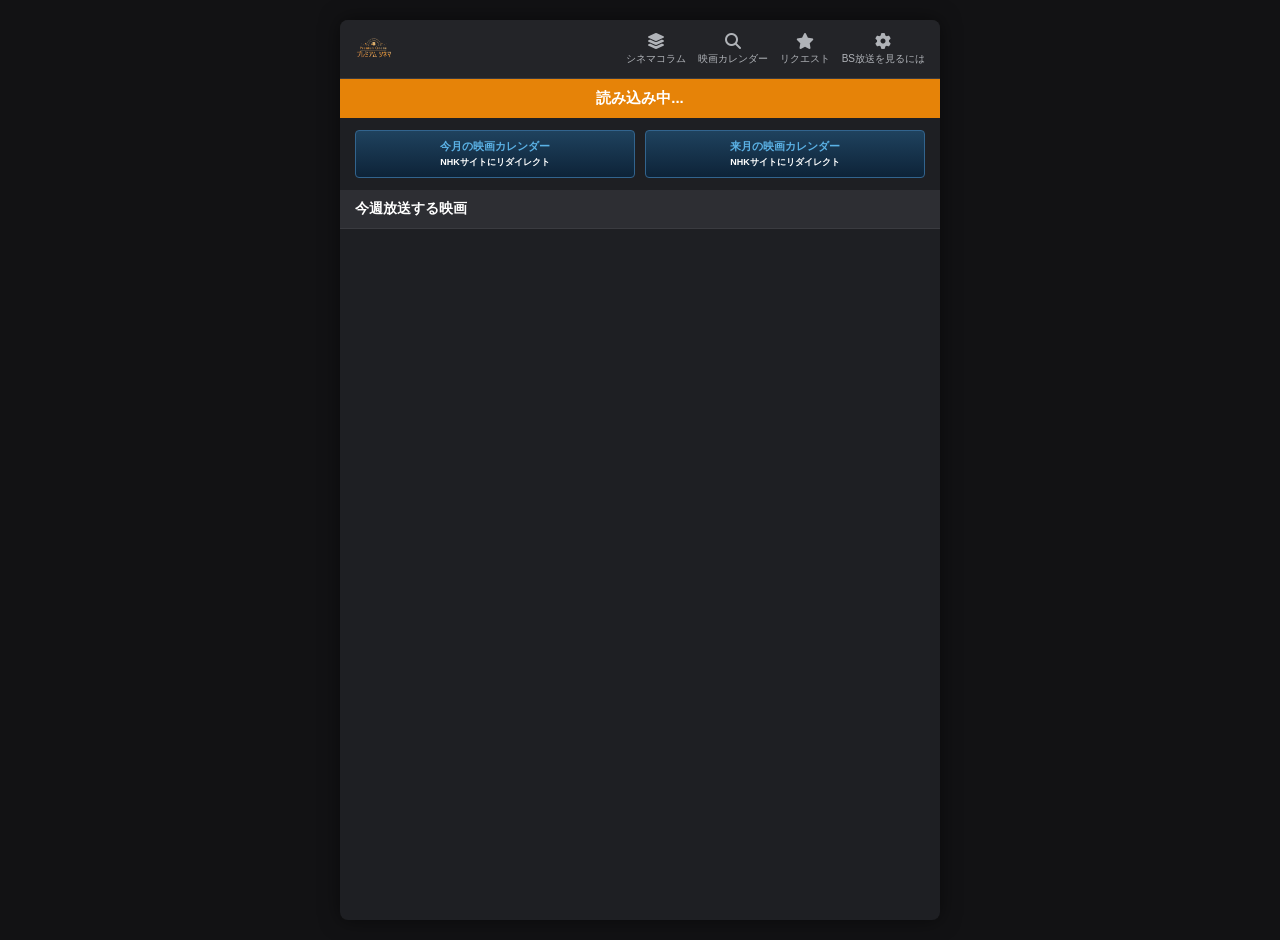
==== index.html @ e8b0ebfc "Update index.html" ====
<!DOCTYPE html>
<html lang="ja">
<head>
    <meta charset="UTF-8">
    <meta name="viewport" content="width=device-width, initial-scale=1.0">
    <title>NHK プレミアムシネマ</title>
    <!-- FontAwesome Icon Library -->
    <link rel="stylesheet" href="https://cdnjs.cloudflare.com/ajax/libs/font-awesome/6.4.0/css/all.min.css">
    <style>
        /* --- カラーパレット & 基本設定（画像の色味を再現） --- */
        :root {
            --bg-dark: #1e1f23;
            --bg-card: #28292d;
            --bg-header: #232428;
            --accent-orange: #e68308;
            --accent-orange-hover: #ff981a;
            --text-main: #ffffff;
            --text-sub: #b0b3b8;
            --border-color: #3a3b40;
        }

        * {
            box-sizing: border-box;
            margin: 0;
            padding: 0;
            font-family: -apple-system, BlinkMacSystemFont, "Segoe UI", Roboto, "Helvetica Neue", Arial, sans-serif;
        }

        body {
            background-color: var(--bg-dark);
            color: var(--text-main);
            display: flex;
            justify-content: center;
            min-height: 100vh;
        }

        /* アプリ風コンテナ（レスポンシブ） */
        .app-container {
            width: 100%;
            max-width: 600px; /* タブレット・PCでは中央寄せカード風表示 */
            background-color: var(--bg-dark);
            min-height: 100vh;
            display: flex;
            flex-direction: column;
            box-shadow: 0 0 20px rgba(0,0,0,0.5);
            position: relative;
        }

        /* --- ヘッダー --- */
        header {
            background-color: var(--bg-header);
            padding: 10px 15px;
            display: flex;
            justify-content: space-between;
            align-items: center;
            border-bottom: 1px solid var(--border-color);
            position: sticky;
            top: 0;
            z-index: 100;
        }

        .header-logo img {
            height: 38px;
            width: auto;
            object-fit: contain;
            display: block;
        }

        .header-nav {
            display: flex;
            gap: 12px;
        }

        .nav-item {
            display: flex;
            flex-direction: column;
            align-items: center;
            color: var(--text-sub);
            text-decoration: none;
            font-size: 10px;
            transition: color 0.2s;
        }

        .nav-item i {
            font-size: 16px;
            margin-bottom: 3px;
        }

        .nav-item:hover {
            color: var(--accent-orange);
        }

        /* --- スライダー（おすすめ映画） --- */
        .slider-section {
            position: relative;
            width: 100%;
            background-color: #000;
            overflow: hidden;
        }

        .slider-container {
            display: flex;
            transition: transform 0.5s ease-in-out;
            width: 100%;
        }

        .slide-item {
            min-width: 100%;
            position: relative;
            cursor: pointer;
        }

        .slide-item img {
            width: 100%;
            height: 220px;
            object-fit: cover;
            display: block;
        }

        .slider-dots {
            position: absolute;
            bottom: 45px;
            right: 15px;
            display: flex;
            gap: 5px;
            z-index: 10;
        }

        .dot {
            width: 8px;
            height: 8px;
            background-color: rgba(255, 255, 255, 0.5);
            border-radius: 2px;
        }

        .dot.active {
            background-color: var(--accent-orange);
        }

        /* スライダー下のオレンジラベル */
        .slider-caption {
            background-color: var(--accent-orange);
            color: #fff;
            padding: 10px 15px;
            text-align: center;
            font-weight: bold;
            font-size: 15px;
            position: relative;
        }

        .slider-caption::before {
            content: '';
            position: absolute;
            top: -6px;
            left: 50%;
            transform: translateX(-50%);
            border-left: 7px solid transparent;
            border-right: 7px solid transparent;
            border-bottom: 7px solid var(--accent-orange);
        }

        /* --- バナーエリア --- */
        .banner-group {
            display: flex;
            gap: 10px;
            padding: 12px 15px;
            background-color: var(--bg-dark);
        }

        .banner-btn {
            flex: 1;
            background: linear-gradient(180deg, #1f425e 0%, #0d2338 100%);
            border: 1px solid #32648e;
            border-radius: 4px;
            padding: 8px 5px;
            color: #5bb2e6;
            font-size: 11px;
            font-weight: bold;
            text-align: center;
            text-decoration: none;
            display: flex;
            align-items: center;
            justify-content: center;
            gap: 5px;
        }

        .banner-btn span {
            color: #fff;
            font-size: 9px;
            display: block;
            margin-top: 2px;
        }

        /* --- リストセクション（今週放送する映画） --- */
        .section-header {
            background-color: #2d2e33;
            padding: 10px 15px;
            font-size: 14px;
            font-weight: bold;
            color: var(--text-main);
            border-bottom: 1px solid var(--border-color);
        }

        .program-list {
            display: flex;
            flex-direction: column;
        }

        .program-card {
            display: flex;
            align-items: center;
            padding: 12px 15px;
            background-color: var(--bg-card);
            border-bottom: 1px solid var(--border-color);
            cursor: pointer;
            transition: background-color 0.2s;
        }

        .program-card:hover {
            background-color: #323338;
        }

        .program-thumb {
            width: 100px;
            height: 60px;
            object-fit: cover;
            border-radius: 3px;
            margin-right: 12px;
            flex-shrink: 0;
            background-color: #000;
        }

        .program-info {
            flex: 1;
            overflow: hidden;
        }

        .program-title {
            font-size: 15px;
            font-weight: bold;
            color: #fff;
            margin-bottom: 4px;
            white-space: nowrap;
            overflow: hidden;
            text-overflow: ellipsis;
        }

        .program-desc {
            font-size: 12px;
            color: var(--text-sub);
            margin-bottom: 4px;
            white-space: nowrap;
            overflow: hidden;
            text-overflow: ellipsis;
        }

        .program-date {
            font-size: 11px;
            color: var(--text-sub);
        }

        .arrow-icon {
            color: var(--text-sub);
            font-size: 14px;
            margin-left: 10px;
        }

        /* --- 詳細表示モーダル --- */
        .modal-overlay {
            position: fixed;
            top: 0;
            left: 0;
            width: 100%;
            height: 100%;
            background-color: rgba(0,0,0,0.8);
            display: none;
            justify-content: center;
            align-items: center;
            z-index: 1000;
            padding: 20px;
        }

        .modal-content {
            background-color: var(--bg-card);
            width: 100%;
            max-width: 500px;
            border-radius: 8px;
            overflow: hidden;
            border: 1px solid var(--border-color);
            position: relative;
        }

        .modal-header img {
            width: 100%;
            max-height: 250px;
            object-fit: cover;
        }

        .modal-body {
            padding: 20px;
        }

        .modal-title {
            font-size: 18px;
            font-weight: bold;
            color: var(--accent-orange);
            margin-bottom: 8px;
        }

        .modal-meta {
            font-size: 12px;
            color: var(--text-sub);
            margin-bottom: 12px;
        }

        .modal-desc {
            font-size: 14px;
            line-height: 1.6;
            color: #e0e0e0;
            margin-bottom: 20px;
        }

        .close-btn {
            background-color: var(--accent-orange);
            color: #fff;
            border: none;
            width: 100%;
            padding: 10px 0;
            font-weight: bold;
            border-radius: 4px;
            cursor: pointer;
        }

        /* Responsive Breakpoints (PC / Tablet) */
        @media (min-width: 601px) {
            body {
                padding: 20px 0;
                background-color: #121214;
            }
            .app-container {
                border-radius: 8px;
                overflow: hidden;
            }
        }
    </style>
</head>
<body>

<div class="app-container">
    <!-- ヘッダー -->
    <header>
        <div class="header-logo">
            <!-- 左上に右のロゴ画像を配置 -->
            <img src="IMG_1294-removebg-preview.png" alt="プレミアムシネマ">
        </div>
        <nav class="header-nav">
            <!-- 右上のナビゲーション：すべてNHKへリダイレクト -->
            <a href="https://www.nhk.jp/g/ts/K8649395M1/blog/bl/p5D796g6OV/" class="nav-item" target="_blank" rel="noopener">
                <i class="fa-solid fa-layer-group"></i>
                <span>シネマコラム</span>
            </a>
            <a href="https://www.nhk.jp/g/ts/K8649395M1/blog/bl/pLAv8dgRAB/" class="nav-item" target="_blank" rel="noopener">
                <i class="fa-solid fa-magnifying-glass"></i>
                <span>映画カレンダー</span>
            </a>
            <a href="https://www.nhk.or.jp/uts/premium_cinema/form.html" class="nav-item" target="_blank" rel="noopener">
                <i class="fa-solid fa-star"></i>
                <span>リクエスト</span>
            </a>
            <a href="https://www.nhk-cs.jp/jushinryo/stories/010/" class="nav-item" target="_blank" rel="noopener">
                <i class="fa-solid fa-gear"></i>
                <span>BS放送を見るには</span>
            </a>
        </nav>
    </header>

    <!-- メインコンテンツ -->
    <main>
        <!-- おすすめ映画自動スライダー -->
        <section class="slider-section">
            <div class="slider-container" id="sliderContainer">
                <!-- JavaScriptで動的生成 -->
            </div>
            <div class="slider-dots" id="sliderDots"></div>
            <div class="slider-caption" id="sliderCaption">読み込み中...</div>
        </section>

        <!-- パックバナー風ボタン -->
        <div class="banner-group">
            <a href="https://www.nhk.jp/g/ts/K8649395M1/blog/bl/pLAv8dgRAB/bp/pnkd9Vdxr2/" class="banner-btn" target="_blank" rel="noopener">
                <div>今月の映画カレンダー<br><span>NHKサイトにリダイレクト</span></div>
            </a>
            <a href="https://www.nhk.jp/g/ts/K8649395M1/blog/bl/pLAv8dgRAB/bp/p8BW6rErrK/" class="banner-btn" target="_blank" rel="noopener">
                <div>来月の映画カレンダー<br><span>NHKサイトにリダイレクト</span></div>
            </a>
        </div>

        <!-- 今週放送する映画リスト（番組表API連動） -->
        <section>
            <div class="section-header">今週放送する映画</div>
            <div class="program-list" id="programList">
                <!-- JavaScriptで自動更新 -->
            </div>
        </section>
    </main>
</div>

<!-- 作品詳細モーダル -->
<div class="modal-overlay" id="detailModal">
    <div class="modal-content">
        <div class="modal-header">
            <img id="modalImg" src="" alt="作品画像">
        </div>
        <div class="modal-body">
            <div class="modal-title" id="modalTitle"></div>
            <div class="modal-meta" id="modalMeta"></div>
            <div class="modal-desc" id="modalDesc"></div>
            <button class="close-btn" onclick="closeModal()">閉じる</button>
        </div>
    </div>
</div>

<script>
    /* --- おすすめ映画（スライダーデータ） --- */
    const recommendedMovies = [
        {
            title: "あまちゃん",
            subtitle: "第1回 おら、この海が好きだ！",
            date: "2013年放送",
            desc: "北三陸の豊かな自然と温かい人々の中で、アイドルを目指して成長していくヒロインの姿を描く人気連続テレビ小説。",
            img: "https://images.unsplash.com/photo-1507525428034-b723cf961d3e?w=800&q=80"
        },
        {
            title: "銀河鉄道の夜",
            subtitle: "デジタルリマスター版",
            date: "今週金曜 21:00 放送",
            desc: "宮沢賢治の名作文学を幻想的にアニメーション化した不朽の名作。少年ジョバンニとカンパネルラの銀河をめぐる旅。",
            img: "https://images.unsplash.com/photo-1518709268805-4e9042af9f23?w=800&q=80"
        },
        {
            title: "七人の侍",
            subtitle: "4Kデジタルリマスター版",
            date: "今週土曜 13:00 放送",
            desc: "黒澤明監督による世界映画史に残る金字塔。野武士の襲撃に悩む農民を守るため集まった7人の侍たちの壮絶な戦い。",
            img: "https://images.unsplash.com/photo-1533929736458-ca588d08c8be?w=800&q=80"
        }
    ];

    /* --- 今週放送する映画（APIデータフォールバック付き） --- */
    const fallbackPrograms = [
        {
            title: "あまちゃん",
            subtitle: "1回 おら、この海が好きだ！",
            date: "2013年放送",
            desc: "東北・北三陸を舞台に、潜水漁とアイドル活動に奔走するヒロインの奮闘記。",
            img: "https://images.unsplash.com/photo-1507525428034-b723cf961d3e?w=300&q=80"
        },
        {
            title: "Nスペ 病の起源 2013",
            subtitle: "プロローグ 人類進化700万年の試練",
            date: "5月18日（土）21:40",
            desc: "人類が進化の過程で抱え込んだ病気のルーツを最新科学で読み解くドキュメンタリー。",
            img: "https://images.unsplash.com/photo-1516339901601-2e1b62dc0c45?w=300&q=80"
        },
        {
            title: "ＢＳ歴史館",
            subtitle: "勝海舟 江戸城無血開城の真実",
            date: "5月20日（月）19:00",
            desc: "幕末の動乱期において、江戸の街を火の海から救った勝海舟の外交手腕と戦略に迫る。",
            img: "https://images.unsplash.com/photo-1461360370896-922624d12aa1?w=300&q=80"
        },
        {
            title: "シネマ「東京物語」",
            subtitle: "小津安二郎監督 名作映画選",
            date: "5月22日（水）13:00",
            desc: "尾道から上京した老夫婦と子供たちとの交流を通じて、家族の変容を描いた名作。",
            img: "https://images.unsplash.com/photo-1485846234645-a62644f84728?w=300&q=80"
        }
    ];

    /* --- スライダー実装 --- */
    let currentSlide = 0;
    function initSlider() {
        const container = document.getElementById('sliderContainer');
        const dotsContainer = document.getElementById('sliderDots');

        recommendedMovies.forEach((movie, index) => {
            // スライド要素生成
            const slide = document.createElement('div');
            slide.className = 'slide-item';
            slide.onclick = () => openModal(movie);
            slide.innerHTML = `<img src="${movie.img}" alt="${movie.title}">`;
            container.appendChild(slide);

            // ドット生成
            const dot = document.createElement('div');
            dot.className = `dot ${index === 0 ? 'active' : ''}`;
            dotsContainer.appendChild(dot);
        });

        updateSlider();

        // 自動スライド (4秒間隔)
        setInterval(() => {
            currentSlide = (currentSlide + 1) % recommendedMovies.length;
            updateSlider();
        }, 4000);
    }

    function updateSlider() {
        const container = document.getElementById('sliderContainer');
        const dots = document.querySelectorAll('.dot');
        const caption = document.getElementById('sliderCaption');

        container.style.transform = `translateX(-${currentSlide * 100}%)`;
        caption.innerText = recommendedMovies[currentSlide].title;

        dots.forEach((dot, idx) => {
            dot.classList.toggle('active', idx === currentSlide);
        });
    }

    /* --- 番組表API取得 & リスト描画 --- */
    async function fetchProgramTable() {
        const listContainer = document.getElementById('programList');
        
        // NHK API等のキーやCORSProxyを設定する場合の構成
        const API_KEY = "TuGXdS7cAwmFNxA0ntWELmFQr2Dok5Xn"; // NHK API Keyを入れる場合はここに設定
        const API_URL = `https://program-api.nhk.jp/v3/papiPgNowTv?service=tv&area=130&key=TuGXdS7cAwmFNxA0ntWELmFQr2Dok5Xn`;

        try {
            if (!API_KEY) throw new Error("API Key未設定のためフォールバックデータを使用します");

            const res = await fetch(https://program-api.nhk.jp/v3/papiPgNowTv?service=tv&area=130&key=TuGXdS7cAwmFNxA0ntWELmFQr2Dok5Xn);
            const data = await res.json();
            
            // APIデータを整形して描画
            renderPrograms(formatApiData(data));
        } catch (err) {
            console.log(err.message);
            // API利用不能・未設定時は自動的にフォールバックデータ（今週の映画リスト）を表示
            renderPrograms(fallbackPrograms);
        }
    }

    function renderPrograms(programs) {
        const listContainer = document.getElementById('programList');
        listContainer.innerHTML = '';

        programs.forEach(item => {
            const card = document.createElement('div');
            card.className = 'program-card';
            card.onclick = () => openModal(item);

            card.innerHTML = `
                <img class="program-thumb" src="${item.img}" alt="${item.title}">
                <div class="program-info">
                    <div class="program-title">${item.title}</div>
                    <div class="program-desc">${item.subtitle}</div>
                    <div class="program-date">${item.date}</div>
                </div>
                <i class="fa-solid fa-chevron-right arrow-icon"></i>
            `;
            listContainer.appendChild(card);
        });
    }

    /* --- モーダル（詳細表示）機能 --- */
    function openModal(item) {
        document.getElementById('modalImg').src = item.img;
        document.getElementById('modalTitle').innerText = item.title;
        document.getElementById('modalMeta').innerText = `${item.subtitle} | ${item.date}`;
        document.getElementById('modalDesc').innerText = item.desc;
        document.getElementById('detailModal').style.display = 'flex';
    }

    function closeModal() {
        document.getElementById('detailModal').style.display = 'none';
    }

    // モーダル背景クリックで閉じる
    window.onclick = function(event) {
        const modal = document.getElementById('detailModal');
        if (event.target === modal) {
            closeModal();
        }
    }

    // 初期化実行
    window.onload = function() {
        initSlider();
        fetchProgramTable();
    };
</script>
</body>
</html>
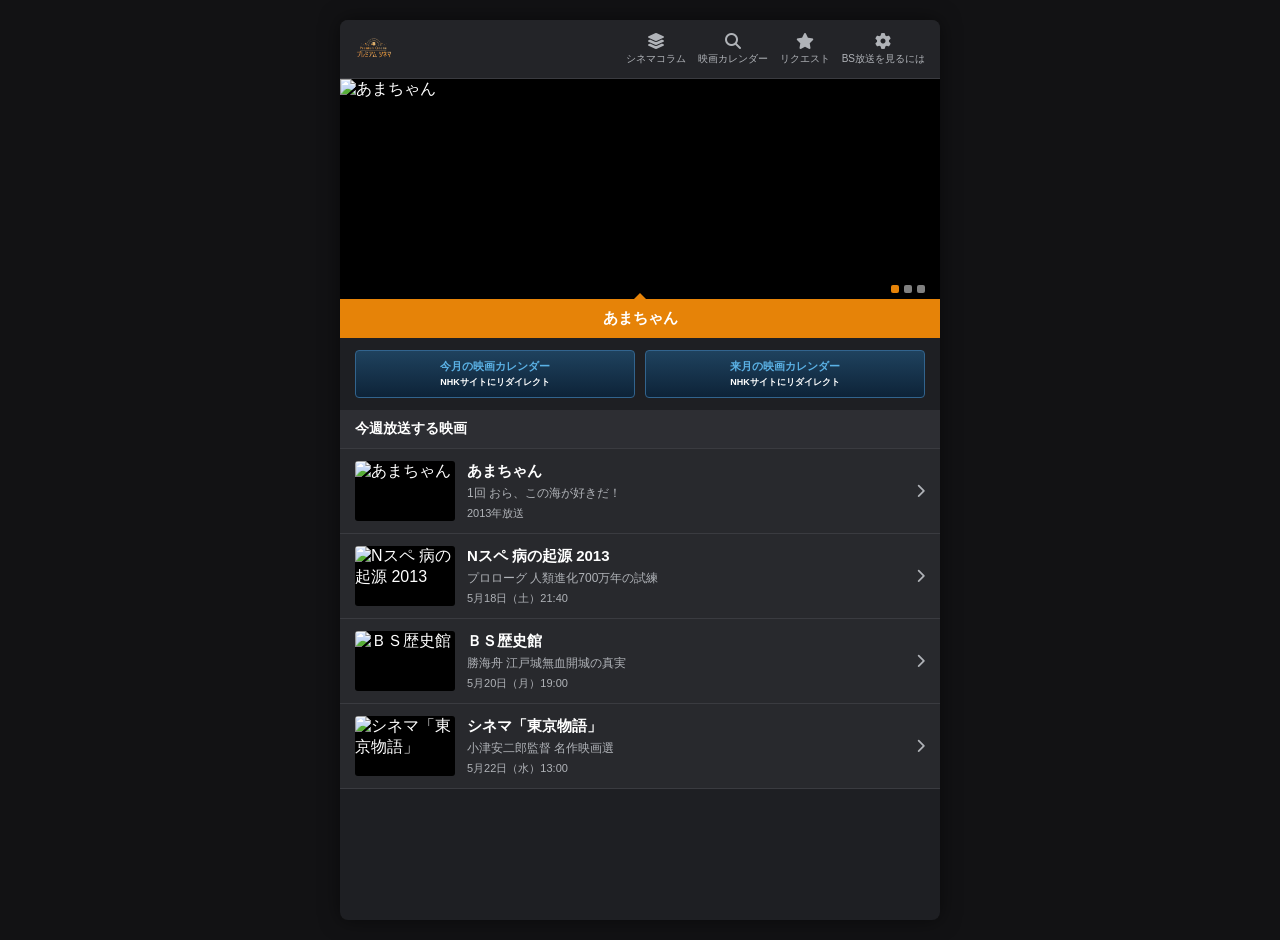
==== commit c9208903: "Update index.html" ====
--- a/index.html
+++ b/index.html
@@ -520,28 +520,19 @@
         });
     }
 
-    /* --- 番組表API取得 & リスト描画 --- */
-    async function fetchProgramTable() {
-        const listContainer = document.getElementById('programList');
+async function fetchProgramTable() {
+    try {
+        // 自動生成された program.json を読み込み（CORSエラーを完全回避）
+        const res = await fetch('./program.json');
+        const data = await res.json();
         
-        // NHK API等のキーやCORSProxyを設定する場合の構成
-        const API_KEY = "TuGXdS7cAwmFNxA0ntWELmFQr2Dok5Xn"; // NHK API Keyを入れる場合はここに設定
-        const API_URL = `https://program-api.nhk.jp/v3/papiPgNowTv?service=tv&area=130&key=TuGXdS7cAwmFNxA0ntWELmFQr2Dok5Xn`;
-
-        try {
-            if (!API_KEY) throw new Error("API Key未設定のためフォールバックデータを使用します");
-
-            const res = await fetch(https://program-api.nhk.jp/v3/papiPgNowTv?service=tv&area=130&key=TuGXdS7cAwmFNxA0ntWELmFQr2Dok5Xn);
-            const data = await res.json();
-            
-            // APIデータを整形して描画
-            renderPrograms(formatApiData(data));
-        } catch (err) {
-            console.log(err.message);
-            // API利用不能・未設定時は自動的にフォールバックデータ（今週の映画リスト）を表示
-            renderPrograms(fallbackPrograms);
-        }
-    }
+        renderPrograms(formatApiData(data));
+    } catch (err) {
+        console.log(err.message);
+        renderPrograms(fallbackPrograms);
+    }
+}
+
 
     function renderPrograms(programs) {
         const listContainer = document.getElementById('programList');
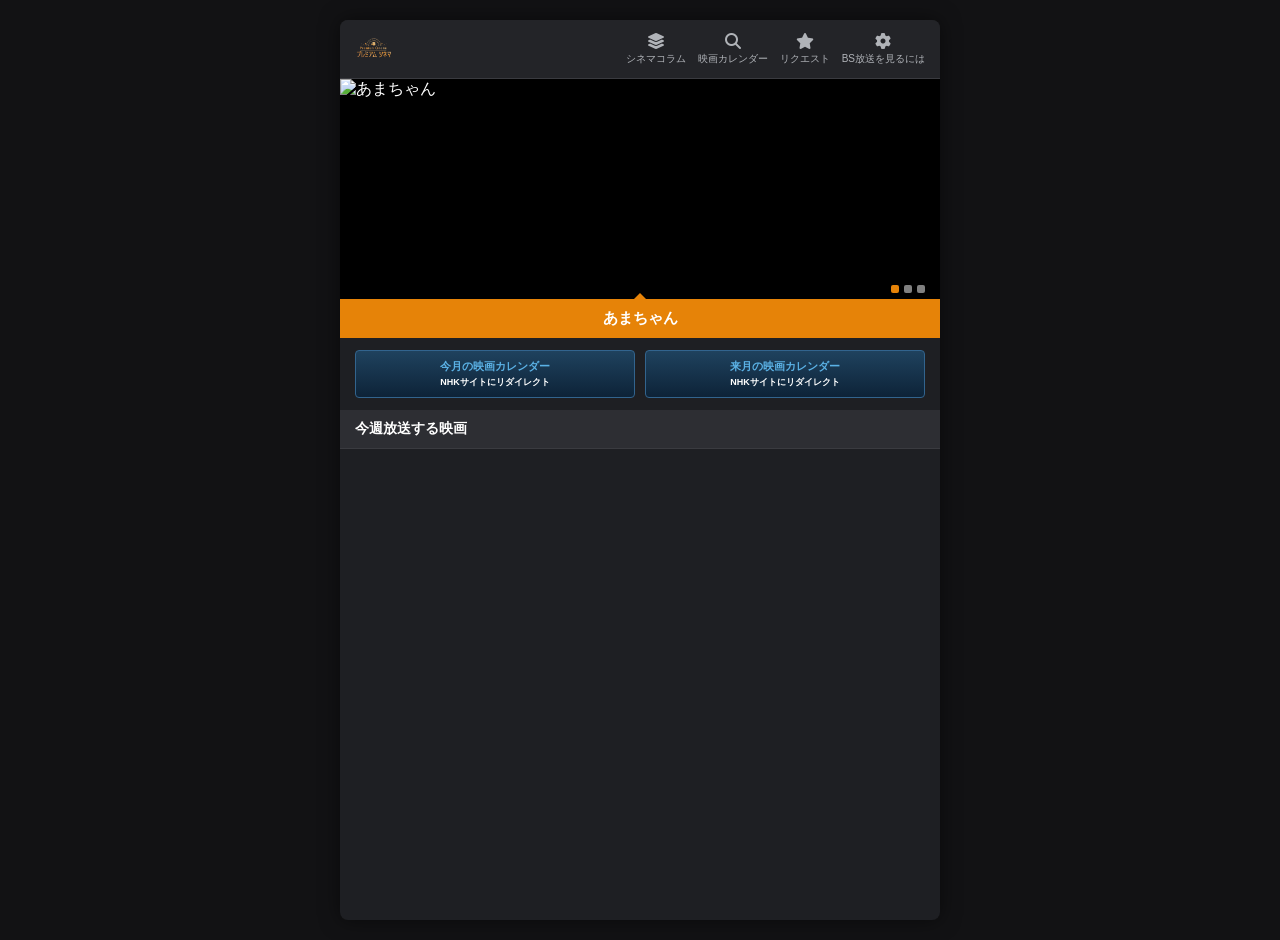
==== commit d7a4a0ba: "Update index.html" ====
--- a/index.html
+++ b/index.html
@@ -532,6 +532,34 @@
         renderPrograms(fallbackPrograms);
     }
 }
+/* --- NHK APIなどのJSONデータを画面用データに変換する関数 --- */
+function formatApiData(data) {
+    // すでに整理済みの配列ならそのまま使う
+    if (Array.isArray(data)) return data;
+
+    // NHK API構造から番組リストを取り出す
+    const list = data?.list?.g1 || data?.list?.e1 || data?.list?.b1 || data?.list?.s1 || [];
+
+    return list.map(item => {
+        let dateStr = "放送日時未定";
+        if (item.start_time) {
+            const startTime = new Date(item.start_time);
+            const month = startTime.getMonth() + 1;
+            const date = startTime.getDate();
+            const hours = String(startTime.getHours()).padStart(2, '0');
+            const minutes = String(startTime.getMinutes()).padStart(2, '0');
+            dateStr = `${month}月${date}日 ${hours}:${minutes}`;
+        }
+
+        return {
+            title: item.title || "番組タイトルなし",
+            subtitle: item.subtitle || item.content || "",
+            date: dateStr,
+            desc: item.content || item.act || "詳細情報はありません。",
+            img: item.service_logo?.url || "https://images.unsplash.com/photo-1485846234645-a62644f84728?w=300&q=80"
+        };
+    });
+}
 
 
     function renderPrograms(programs) {
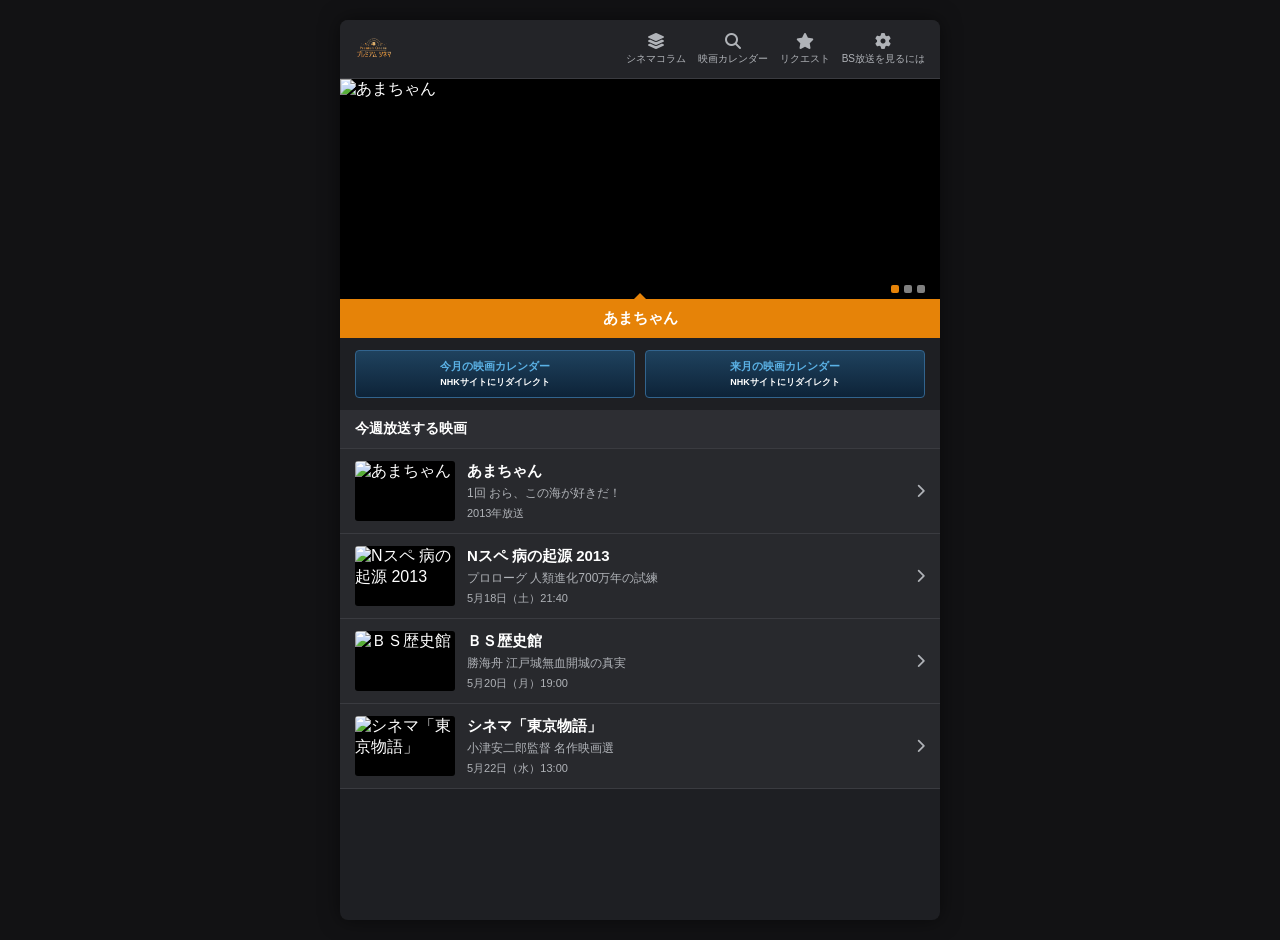
==== commit afcc0d23: "Update index.html" ====
--- a/index.html
+++ b/index.html
@@ -520,18 +520,73 @@
         });
     }
 
+/* --- 番組表データ取得 & リスト描画 --- */
 async function fetchProgramTable() {
     try {
-        // 自動生成された program.json を読み込み（CORSエラーを完全回避）
+        // GitHub Actionsで生成された program.json を取得
         const res = await fetch('./program.json');
+        if (!res.ok) throw new Error("program.jsonが見つかりません");
+
         const data = await res.json();
-        
-        renderPrograms(formatApiData(data));
+        let formattedData = formatApiData(data);
+
+        // データが0件またはうまく変換できなかった場合はサンプルを表示
+        if (!formattedData || formattedData.length === 0) {
+            console.log("データ構造が合わないためフォールバックを表示します");
+            formattedData = fallbackPrograms;
+        }
+
+        renderPrograms(formattedData);
     } catch (err) {
-        console.log(err.message);
+        console.log("読み込みエラー:", err.message);
+        // エラー時もサンプルを表示
         renderPrograms(fallbackPrograms);
     }
 }
+
+/* --- 様々な形式のJSONデータを画面用データに変換する関数 --- */
+function formatApiData(data) {
+    if (!data) return [];
+
+    // 1. すでに配列形式（[ {...}, {...} ]）の場合
+    if (Array.isArray(data)) return data;
+
+    // 2. NHK API (v2) の場合 (data.list.g1 など)
+    let list = data?.list?.g1 || data?.list?.e1 || data?.list?.b1 || data?.list?.s1;
+
+    // 3. NHK API (v3 / NowOnAir) の場合 (data.nowonair など)
+    if (!list && data?.nowonair) {
+        const g1 = data.nowonair.g1 || data.nowonair.b1;
+        list = [];
+        if (g1?.present) list.push(g1.present);
+        if (g1?.following) list.push(g1.following);
+    }
+
+    // それでも配列が取れなかった場合
+    if (!list || !Array.isArray(list)) return [];
+
+    return list.map(item => {
+        let dateStr = "放送日時未定";
+        if (item.start_time) {
+            const startTime = new Date(item.start_time);
+            const month = startTime.getMonth() + 1;
+            const date = startTime.getDate();
+            const hours = String(startTime.getHours()).padStart(2, '0');
+            const minutes = String(startTime.getMinutes()).padStart(2, '0');
+            dateStr = `${month}月${date}日 ${hours}:${minutes}`;
+        }
+
+        return {
+            title: item.title || "番組タイトルなし",
+            subtitle: item.subtitle || item.content || "",
+            date: dateStr,
+            desc: item.content || item.act || "詳細情報はありません。",
+            img: item.service_logo?.url || "https://images.unsplash.com/photo-1485846234645-a62644f84728?w=300&q=80"
+        };
+    });
+}
+
+    
 /* --- NHK APIなどのJSONデータを画面用データに変換する関数 --- */
 function formatApiData(data) {
     // すでに整理済みの配列ならそのまま使う
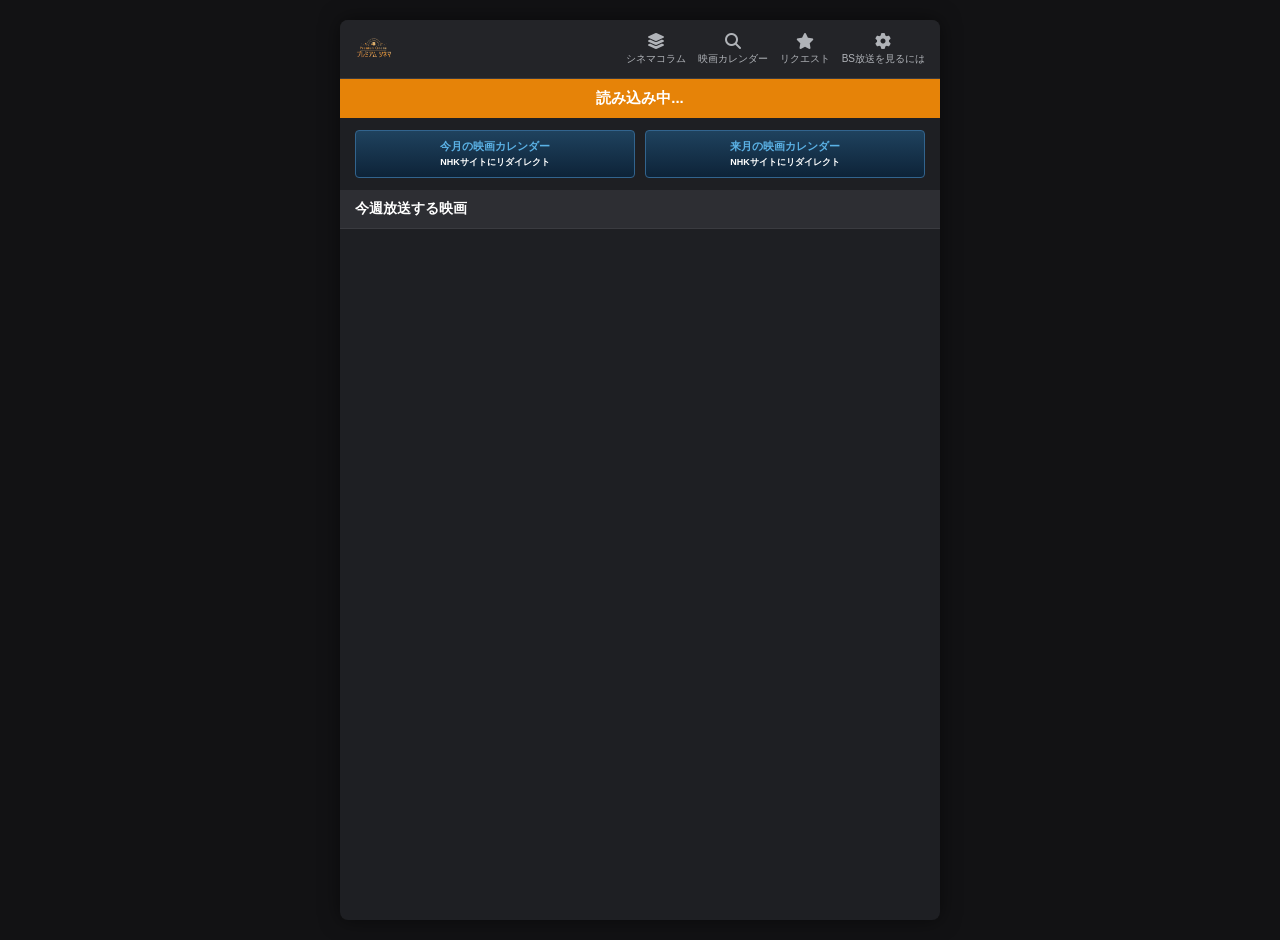
==== commit 09582739: "Update index.html" ====
--- a/index.html
+++ b/index.html
@@ -544,23 +544,53 @@
     }
 }
 
-/* --- 様々な形式のJSONデータを画面用データに変換する関数 --- */
+/* --- どんな構造のJSONからでも番組データを自動抽出する万能関数 --- */
 function formatApiData(data) {
     if (!data) return [];
 
-    // 1. すでに配列形式（[ {...}, {...} ]）の場合
-    if (Array.isArray(data)) return data;
-
-    // 2. NHK API (v2) の場合 (data.list.g1 など)
-    let list = data?.list?.g1 || data?.list?.e1 || data?.list?.b1 || data?.list?.s1;
-
-    // 3. NHK API (v3 / NowOnAir) の場合 (data.nowonair など)
-    if (!list && data?.nowonair) {
-        const g1 = data.nowonair.g1 || data.nowonair.b1;
-        list = [];
-        if (g1?.present) list.push(g1.present);
-        if (g1?.following) list.push(g1.following);
+    // JSON内の全階層から title を持つ番組データを探し出す
+    const items = [];
+    function extractItems(obj) {
+        if (!obj || typeof obj !== 'object') return;
+        if (Array.isArray(obj)) {
+            obj.forEach(extractItems);
+            return;
+        }
+        // title プロパティを持っていれば番組データとして回収
+        if (obj.title && typeof obj.title === 'string') {
+            items.push(obj);
+            return;
+        }
+        Object.values(obj).forEach(extractItems);
     }
+
+    extractItems(data);
+
+    // 見つからない場合は空を返す
+    if (items.length === 0) return [];
+
+    // 画面表示用にデータを整える
+    return items.map(item => {
+        let dateStr = "放送日時未定";
+        if (item.start_time) {
+            const startTime = new Date(item.start_time);
+            const month = startTime.getMonth() + 1;
+            const date = startTime.getDate();
+            const hours = String(startTime.getHours()).padStart(2, '0');
+            const minutes = String(startTime.getMinutes()).padStart(2, '0');
+            dateStr = `${month}月${date}日 ${hours}:${minutes}`;
+        }
+
+        return {
+            title: item.title || "番組タイトルなし",
+            subtitle: item.subtitle || item.content || item.description || "",
+            date: dateStr,
+            desc: item.content || item.act || item.description || "詳細情報はありません。",
+            img: item.service_logo?.url || item.thumbnail || "https://images.unsplash.com/photo-1485846234645-a62644f84728?w=300&q=80"
+        };
+    });
+}
+
 
     // それでも配列が取れなかった場合
     if (!list || !Array.isArray(list)) return [];
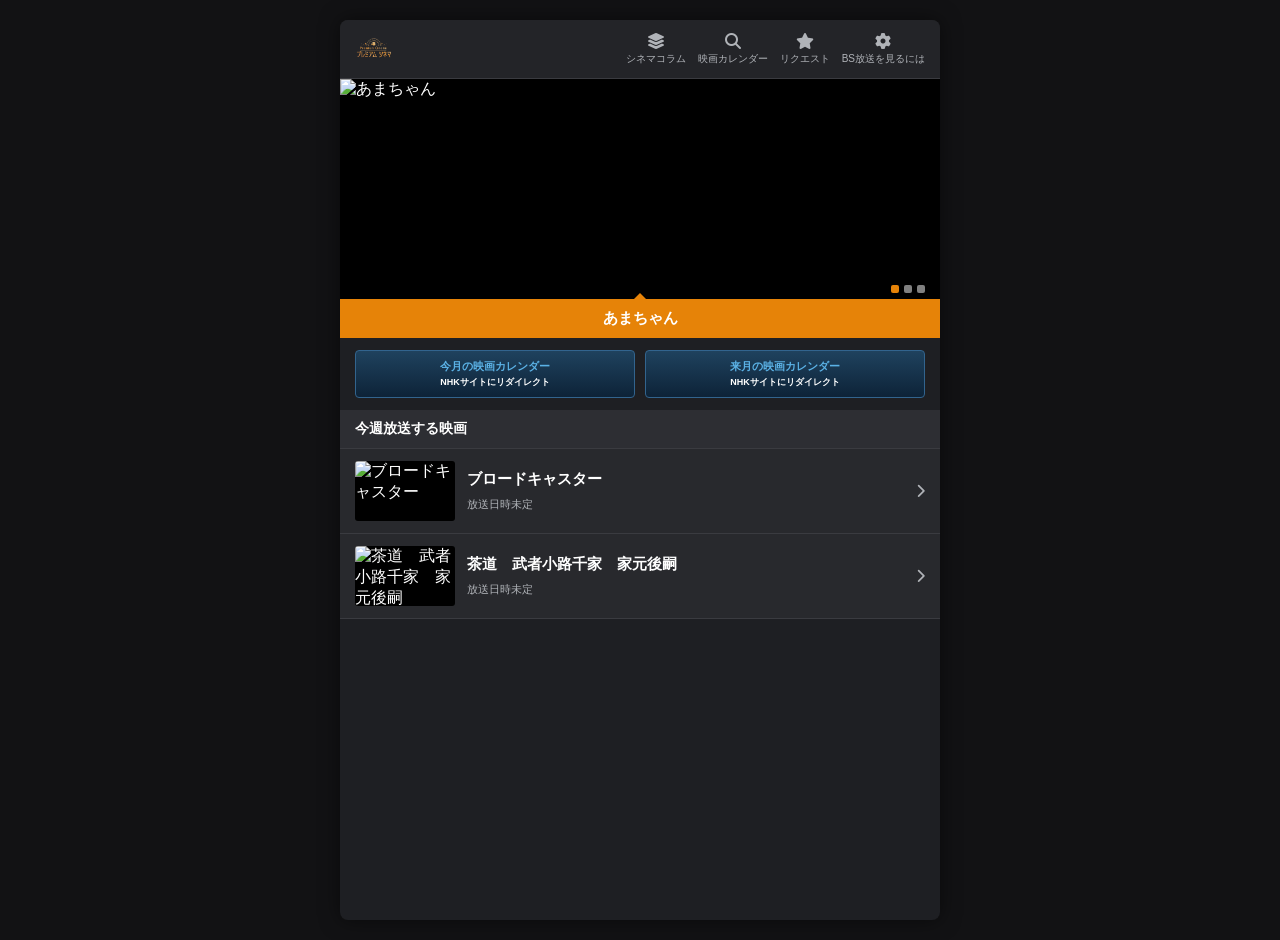
==== commit d4e4f13e: "Update index.html" ====
--- a/index.html
+++ b/index.html
@@ -421,7 +421,7 @@
 </div>
 
 <script>
-    /* --- おすすめ映画（スライダーデータ） --- */
+    /* --- 1. おすすめ映画（スライダーデータ） --- */
     const recommendedMovies = [
         {
             title: "あまちゃん",
@@ -446,7 +446,7 @@
         }
     ];
 
-    /* --- 今週放送する映画（APIデータフォールバック付き） --- */
+    /* --- 2. バックアップ用データ --- */
     const fallbackPrograms = [
         {
             title: "あまちゃん",
@@ -478,21 +478,23 @@
         }
     ];
 
-    /* --- スライダー実装 --- */
+    /* --- 3. スライダー機能 --- */
     let currentSlide = 0;
     function initSlider() {
         const container = document.getElementById('sliderContainer');
         const dotsContainer = document.getElementById('sliderDots');
+        if (!container || !dotsContainer) return;
+
+        container.innerHTML = '';
+        dotsContainer.innerHTML = '';
 
         recommendedMovies.forEach((movie, index) => {
-            // スライド要素生成
             const slide = document.createElement('div');
             slide.className = 'slide-item';
             slide.onclick = () => openModal(movie);
             slide.innerHTML = `<img src="${movie.img}" alt="${movie.title}">`;
             container.appendChild(slide);
 
-            // ドット生成
             const dot = document.createElement('div');
             dot.className = `dot ${index === 0 ? 'active' : ''}`;
             dotsContainer.appendChild(dot);
@@ -500,7 +502,6 @@
 
         updateSlider();
 
-        // 自動スライド (4秒間隔)
         setInterval(() => {
             currentSlide = (currentSlide + 1) % recommendedMovies.length;
             updateSlider();
@@ -512,143 +513,82 @@
         const dots = document.querySelectorAll('.dot');
         const caption = document.getElementById('sliderCaption');
 
-        container.style.transform = `translateX(-${currentSlide * 100}%)`;
-        caption.innerText = recommendedMovies[currentSlide].title;
+        if (container) container.style.transform = `translateX(-${currentSlide * 100}%)`;
+        if (caption) caption.innerText = recommendedMovies[currentSlide].title;
 
         dots.forEach((dot, idx) => {
             dot.classList.toggle('active', idx === currentSlide);
         });
     }
 
-/* --- 番組表データ取得 & リスト描画 --- */
-async function fetchProgramTable() {
-    try {
-        // GitHub Actionsで生成された program.json を取得
-        const res = await fetch('./program.json');
-        if (!res.ok) throw new Error("program.jsonが見つかりません");
-
-        const data = await res.json();
-        let formattedData = formatApiData(data);
-
-        // データが0件またはうまく変換できなかった場合はサンプルを表示
-        if (!formattedData || formattedData.length === 0) {
-            console.log("データ構造が合わないためフォールバックを表示します");
-            formattedData = fallbackPrograms;
-        }
-
-        renderPrograms(formattedData);
-    } catch (err) {
-        console.log("読み込みエラー:", err.message);
-        // エラー時もサンプルを表示
-        renderPrograms(fallbackPrograms);
-    }
-}
-
-/* --- どんな構造のJSONからでも番組データを自動抽出する万能関数 --- */
-function formatApiData(data) {
-    if (!data) return [];
-
-    // JSON内の全階層から title を持つ番組データを探し出す
-    const items = [];
-    function extractItems(obj) {
-        if (!obj || typeof obj !== 'object') return;
-        if (Array.isArray(obj)) {
-            obj.forEach(extractItems);
-            return;
-        }
-        // title プロパティを持っていれば番組データとして回収
-        if (obj.title && typeof obj.title === 'string') {
-            items.push(obj);
-            return;
-        }
-        Object.values(obj).forEach(extractItems);
-    }
-
-    extractItems(data);
-
-    // 見つからない場合は空を返す
-    if (items.length === 0) return [];
-
-    // 画面表示用にデータを整える
-    return items.map(item => {
-        let dateStr = "放送日時未定";
-        if (item.start_time) {
-            const startTime = new Date(item.start_time);
-            const month = startTime.getMonth() + 1;
-            const date = startTime.getDate();
-            const hours = String(startTime.getHours()).padStart(2, '0');
-            const minutes = String(startTime.getMinutes()).padStart(2, '0');
-            dateStr = `${month}月${date}日 ${hours}:${minutes}`;
-        }
-
-        return {
-            title: item.title || "番組タイトルなし",
-            subtitle: item.subtitle || item.content || item.description || "",
-            date: dateStr,
-            desc: item.content || item.act || item.description || "詳細情報はありません。",
-            img: item.service_logo?.url || item.thumbnail || "https://images.unsplash.com/photo-1485846234645-a62644f84728?w=300&q=80"
-        };
-    });
-}
-
-
-    // それでも配列が取れなかった場合
-    if (!list || !Array.isArray(list)) return [];
-
-    return list.map(item => {
-        let dateStr = "放送日時未定";
-        if (item.start_time) {
-            const startTime = new Date(item.start_time);
-            const month = startTime.getMonth() + 1;
-            const date = startTime.getDate();
-            const hours = String(startTime.getHours()).padStart(2, '0');
-            const minutes = String(startTime.getMinutes()).padStart(2, '0');
-            dateStr = `${month}月${date}日 ${hours}:${minutes}`;
-        }
-
-        return {
-            title: item.title || "番組タイトルなし",
-            subtitle: item.subtitle || item.content || "",
-            date: dateStr,
-            desc: item.content || item.act || "詳細情報はありません。",
-            img: item.service_logo?.url || "https://images.unsplash.com/photo-1485846234645-a62644f84728?w=300&q=80"
-        };
-    });
-}
-
-    
-/* --- NHK APIなどのJSONデータを画面用データに変換する関数 --- */
-function formatApiData(data) {
-    // すでに整理済みの配列ならそのまま使う
-    if (Array.isArray(data)) return data;
-
-    // NHK API構造から番組リストを取り出す
-    const list = data?.list?.g1 || data?.list?.e1 || data?.list?.b1 || data?.list?.s1 || [];
-
-    return list.map(item => {
-        let dateStr = "放送日時未定";
-        if (item.start_time) {
-            const startTime = new Date(item.start_time);
-            const month = startTime.getMonth() + 1;
-            const date = startTime.getDate();
-            const hours = String(startTime.getHours()).padStart(2, '0');
-            const minutes = String(startTime.getMinutes()).padStart(2, '0');
-            dateStr = `${month}月${date}日 ${hours}:${minutes}`;
-        }
-
-        return {
-            title: item.title || "番組タイトルなし",
-            subtitle: item.subtitle || item.content || "",
-            date: dateStr,
-            desc: item.content || item.act || "詳細情報はありません。",
-            img: item.service_logo?.url || "https://images.unsplash.com/photo-1485846234645-a62644f84728?w=300&q=80"
-        };
-    });
-}
-
-
+    /* --- 4. データ取得機能 --- */
+    async function fetchProgramTable() {
+        try {
+            const res = await fetch('./program.json');
+            if (!res.ok) throw new Error("program.jsonが見つかりません");
+
+            const data = await res.json();
+            let formattedData = formatApiData(data);
+
+            if (!formattedData || formattedData.length === 0) {
+                formattedData = fallbackPrograms;
+            }
+
+            renderPrograms(formattedData);
+        } catch (err) {
+            console.log("読み込み通知:", err.message);
+            renderPrograms(fallbackPrograms);
+        }
+    }
+
+    /* --- 5. JSONデータ抽出関数 --- */
+    function formatApiData(data) {
+        if (!data) return [];
+
+        const items = [];
+        function extractItems(obj) {
+            if (!obj || typeof obj !== 'object') return;
+            if (Array.isArray(obj)) {
+                obj.forEach(extractItems);
+                return;
+            }
+            if (obj.title && typeof obj.title === 'string') {
+                items.push(obj);
+                return;
+            }
+            Object.values(obj).forEach(extractItems);
+        }
+
+        extractItems(data);
+
+        if (items.length === 0) return [];
+
+        return items.map(item => {
+            let dateStr = "放送日時未定";
+            if (item.start_time) {
+                const startTime = new Date(item.start_time);
+                const month = startTime.getMonth() + 1;
+                const date = startTime.getDate();
+                const hours = String(startTime.getHours()).padStart(2, '0');
+                const minutes = String(startTime.getMinutes()).padStart(2, '0');
+                dateStr = `${month}月${date}日 ${hours}:${minutes}`;
+            }
+
+            return {
+                title: item.title || "番組タイトルなし",
+                subtitle: item.subtitle || item.content || item.description || "",
+                date: dateStr,
+                desc: item.content || item.act || item.description || "詳細情報はありません。",
+                img: item.service_logo?.url || item.thumbnail || "https://images.unsplash.com/photo-1485846234645-a62644f84728?w=300&q=80"
+            };
+        });
+    }
+
+    /* --- 6. リスト描画機能 --- */
     function renderPrograms(programs) {
         const listContainer = document.getElementById('programList');
+        if (!listContainer) return;
+        
         listContainer.innerHTML = '';
 
         programs.forEach(item => {
@@ -669,7 +609,7 @@
         });
     }
 
-    /* --- モーダル（詳細表示）機能 --- */
+    /* --- 7. モーダル（詳細表示）機能 --- */
     function openModal(item) {
         document.getElementById('modalImg').src = item.img;
         document.getElementById('modalTitle').innerText = item.title;
@@ -682,7 +622,6 @@
         document.getElementById('detailModal').style.display = 'none';
     }
 
-    // モーダル背景クリックで閉じる
     window.onclick = function(event) {
         const modal = document.getElementById('detailModal');
         if (event.target === modal) {
@@ -690,7 +629,7 @@
         }
     }
 
-    // 初期化実行
+    /* --- 8. 初期化実行 --- */
     window.onload = function() {
         initSlider();
         fetchProgramTable();
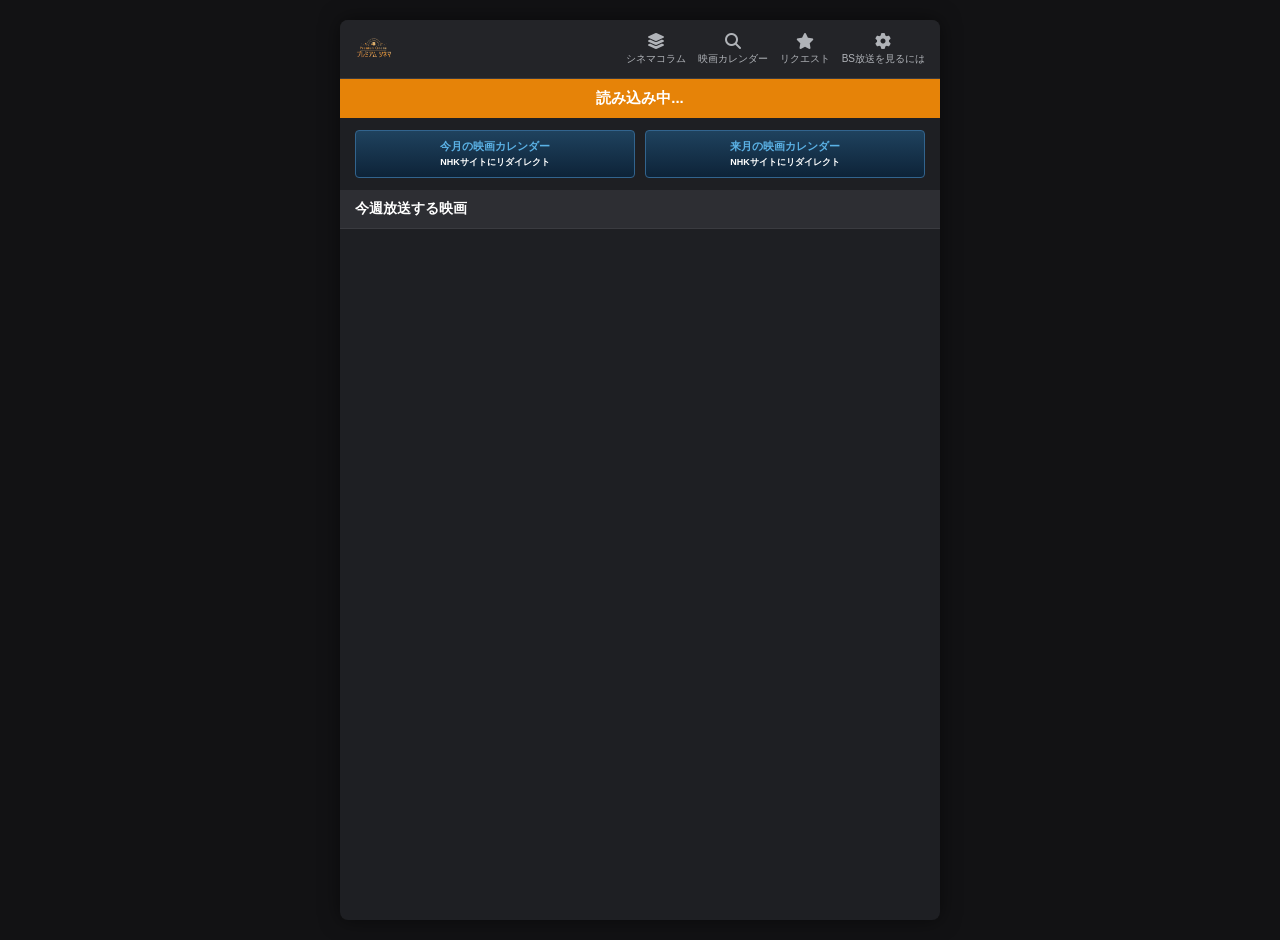
==== commit 0a1cd4b1: "Update index.html" ====
--- a/index.html
+++ b/index.html
@@ -541,51 +541,21 @@
         }
     }
 
-    /* --- 5. JSONデータ抽出関数 --- */
-    function formatApiData(data) {
-        if (!data) return [];
-
-        const items = [];
-        function extractItems(obj) {
-            if (!obj || typeof obj !== 'object') return;
-            if (Array.isArray(obj)) {
-                obj.forEach(extractItems);
-                return;
-            }
-            if (obj.title && typeof obj.title === 'string') {
-                items.push(obj);
-                return;
-            }
-            Object.values(obj).forEach(extractItems);
-        }
-
-        extractItems(data);
-
-        if (items.length === 0) return [];
-
-        return items.map(item => {
-            let dateStr = "放送日時未定";
-            if (item.start_time) {
-                const startTime = new Date(item.start_time);
-                const month = startTime.getMonth() + 1;
-                const date = startTime.getDate();
-                const hours = String(startTime.getHours()).padStart(2, '0');
-                const minutes = String(startTime.getMinutes()).padStart(2, '0');
-                dateStr = `${month}月${date}日 ${hours}:${minutes}`;
-            }
-
-            return {
-                title: item.title || "番組タイトルなし",
-                subtitle: item.subtitle || item.content || item.description || "",
-                date: dateStr,
-                desc: item.content || item.act || item.description || "詳細情報はありません。",
-                img: item.service_logo?.url || item.thumbnail || "https://images.unsplash.com/photo-1485846234645-a62644f84728?w=300&q=80"
-            };
-        });
-    }
-
-    /* --- 6. リスト描画機能 --- */
-    function renderPrograms(programs) {
+function formatApiData(data) {
+    if (!data) return [];
+
+    // 全階層から番組データを収集
+    const allItems = [];
+    ...(中略)...
+        return {
+            title: item.title || "作品タイトルなし",
+            subtitle: item.subtitle || item.content || item.description || "",
+            date: dateStr,
+            desc: item.content || item.act || item.description || "詳細情報はありません。",
+            img: imgUrl
+        };
+    });
+}
         const listContainer = document.getElementById('programList');
         if (!listContainer) return;
         
